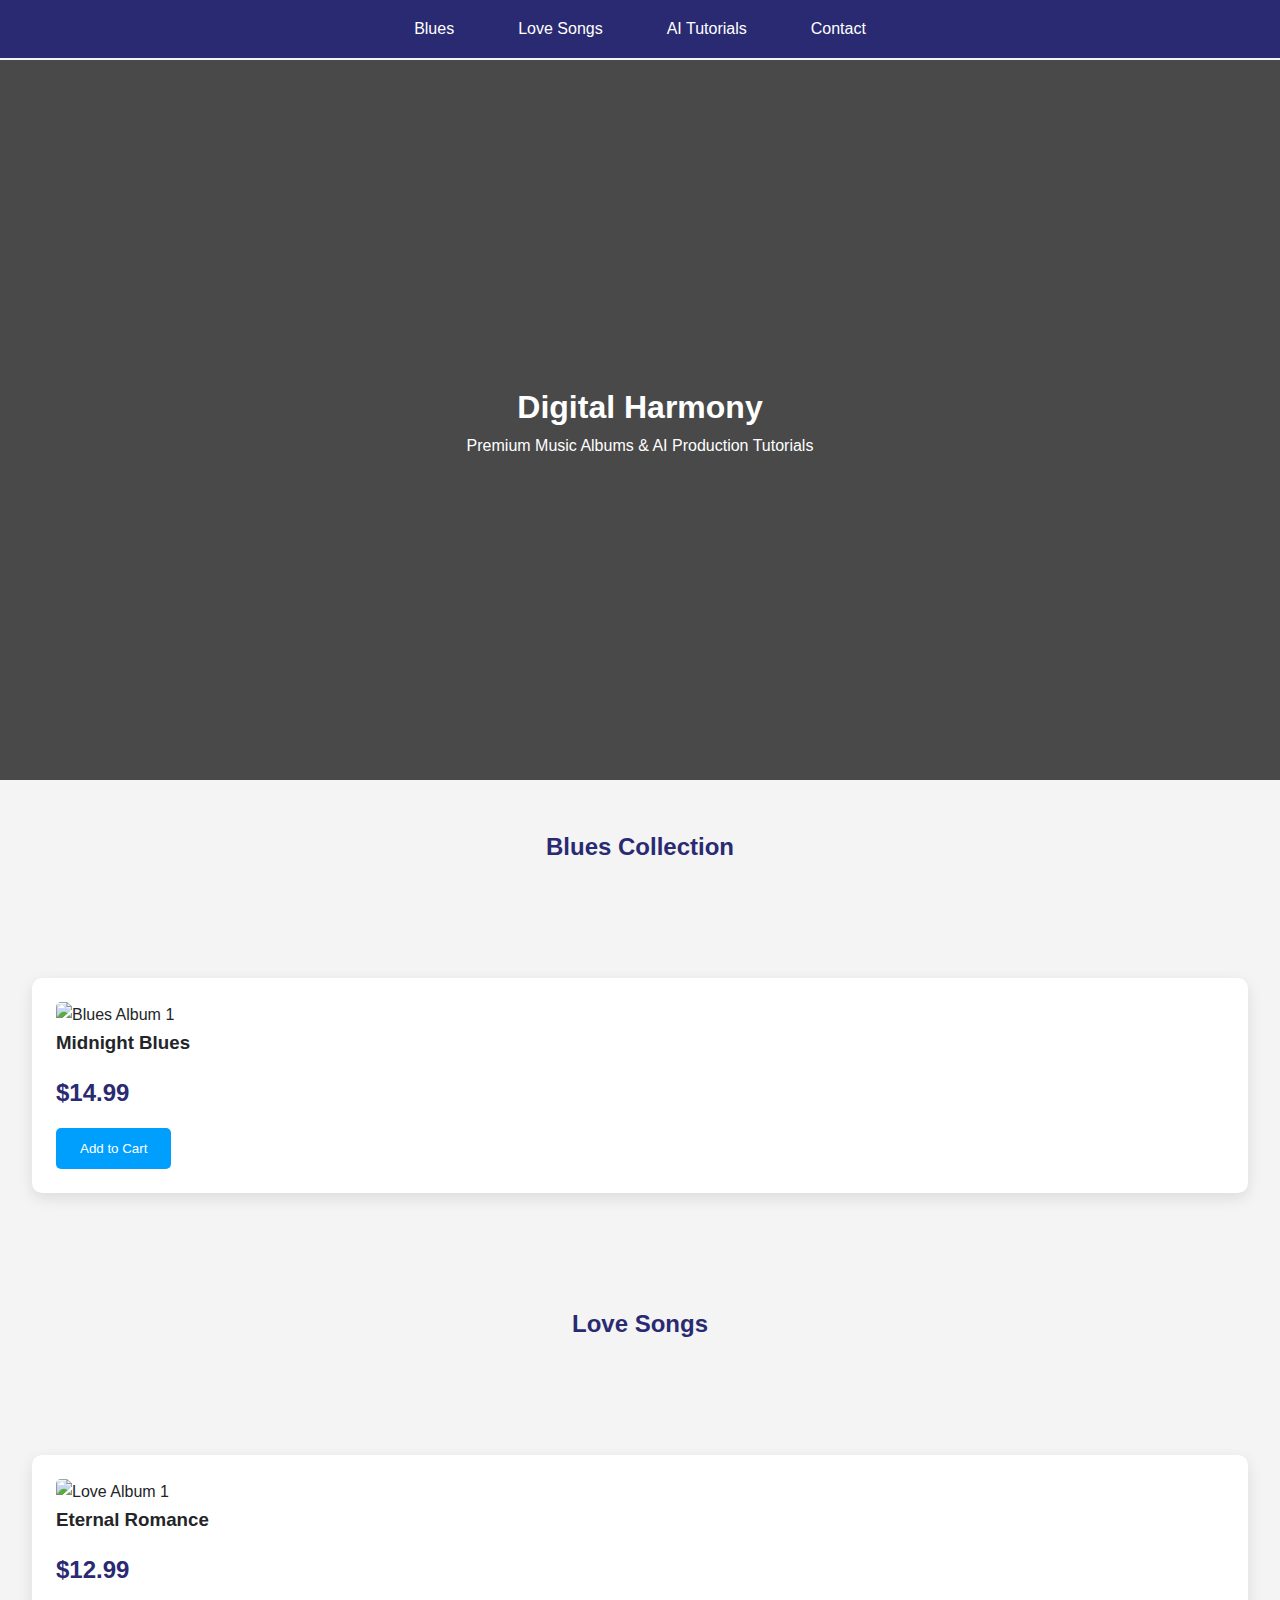
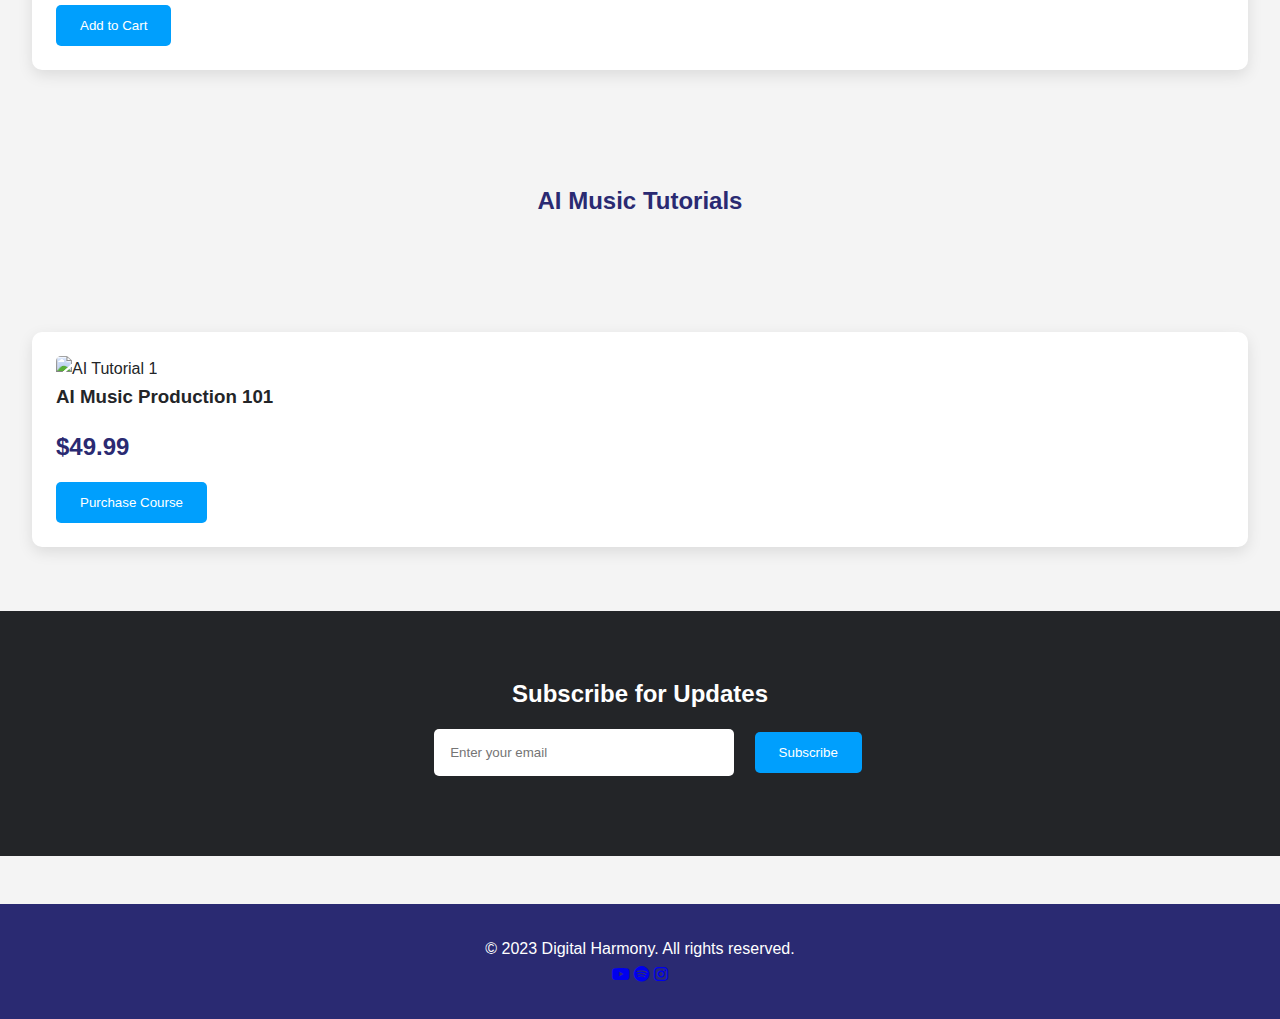
==== docs/index.html @ 1a61648b "create docs" ====
<!DOCTYPE html>
<html lang="en">
<head>
    <meta charset="UTF-8">
    <meta name="viewport" content="width=device-width, initial-scale=1.0">
    <title>Where AI Meets Art and Music </title>
    <link rel="stylesheet" href="https://cdnjs.cloudflare.com/ajax/libs/font-awesome/6.0.0/css/all.min.css">
    <style>
        :root {
            --primary: #2a2a72;
            --secondary: #009ffd;
            --accent: #ff6b6b;
            --dark: #232528;
            --light: #f4f4f4;
        }

        * {
            box-sizing: border-box;
            margin: 0;
            padding: 0;
        }

        body {
            font-family: 'Segoe UI', Tahoma, Geneva, Verdana, sans-serif;
            background: var(--light);
            color: var(--dark);
            line-height: 1.6;
        }

        .navbar {
            background: var(--primary);
            padding: 1rem;
            position: fixed;
            width: 100%;
            top: 0;
            z-index: 1000;
        }

        .navbar ul {
            display: flex;
            justify-content: center;
            list-style: none;
        }

        .navbar a {
            color: white;
            text-decoration: none;
            padding: 1rem 2rem;
            transition: all 0.3s ease;
        }

        .navbar a:hover {
            color: var(--secondary);
        }

        .hero {
            background: linear-gradient(rgba(0,0,0,0.7), rgba(0,0,0,0.7)), url('music-bg.jpg');
            background-size: cover;
            height: 80vh;
            display: flex;
            align-items: center;
            justify-content: center;
            text-align: center;
            color: white;
            margin-top: 60px;
        }

        .products {
            padding: 4rem 2rem;
            display: grid;
            grid-template-columns: repeat(auto-fit, minmax(300px, 1fr));
            gap: 2rem;
        }

        .product-card {
            background: white;
            border-radius: 10px;
            padding: 1.5rem;
            box-shadow: 0 5px 15px rgba(0,0,0,0.1);
            transition: transform 0.3s ease;
        }

        .product-card:hover {
            transform: translateY(-5px);
        }

        .product-image {
            width: 100%;
            height: 200px;
            object-fit: cover;
            border-radius: 5px;
        }

        .price {
            color: var(--primary);
            font-size: 1.5rem;
            font-weight: bold;
            margin: 1rem 0;
        }

        .btn {
            display: inline-block;
            padding: 0.8rem 1.5rem;
            background: var(--secondary);
            color: white;
            border: none;
            border-radius: 5px;
            cursor: pointer;
            transition: background 0.3s ease;
        }

        .btn:hover {
            background: var(--primary);
        }

        .section-title {
            text-align: center;
            margin: 3rem 0;
            color: var(--primary);
        }

        .newsletter {
            background: var(--dark);
            color: white;
            padding: 4rem 2rem;
            text-align: center;
        }

        .newsletter input {
            padding: 1rem;
            width: 300px;
            margin: 1rem;
            border: none;
            border-radius: 5px;
        }

        footer {
            background: var(--primary);
            color: white;
            text-align: center;
            padding: 2rem;
            margin-top: 3rem;
        }
    </style>
</head>
<body>
    <nav class="navbar">
        <ul>
            <li><a href="#blues">Blues</a></li>
            <li><a href="#love">Love Songs</a></li>
            <li><a href="#ai">AI Tutorials</a></li>
            <li><a href="#contact">Contact</a></li>
        </ul>
    </nav>

    <section class="hero">
        <div>
            <h1>Digital Harmony</h1>
            <p>Premium Music Albums & AI Production Tutorials</p>
        </div>
    </section>

    <h2 class="section-title" id="blues">Blues Collection</h2>
    <section class="products">
        <div class="product-card">
            <img src="blues-album1.jpg" alt="Blues Album 1" class="product-image">
            <h3>Midnight Blues</h3>
            <p class="price">$14.99</p>
            <button class="btn">Add to Cart</button>
        </div>
        <!-- Add more blues albums here -->
    </section>

    <h2 class="section-title" id="love">Love Songs</h2>
    <section class="products">
        <div class="product-card">
            <img src="love-album1.jpg" alt="Love Album 1" class="product-image">
            <h3>Eternal Romance</h3>
            <p class="price">$12.99</p>
            <button class="btn">Add to Cart</button>
        </div>
        <!-- Add more love song albums here -->
    </section>

    <h2 class="section-title" id="ai">AI Music Tutorials</h2>
    <section class="products">
        <div class="product-card">
            <img src="ai-tutorial1.jpg" alt="AI Tutorial 1" class="product-image">
            <h3>AI Music Production 101</h3>
            <p class="price">$49.99</p>
            <button class="btn">Purchase Course</button>
        </div>
        <!-- Add more tutorials here -->
    </section>

    <section class="newsletter">
        <h2>Subscribe for Updates</h2>
        <input type="email" placeholder="Enter your email">
        <button class="btn">Subscribe</button>
    </section>

    <footer>
        <p>&copy; 2023 Digital Harmony. All rights reserved.</p>
        <div class="social">
            <a href="#"><i class="fab fa-youtube"></i></a>
            <a href="#"><i class="fab fa-spotify"></i></a>
            <a href="#"><i class="fab fa-instagram"></i></a>
        </div>
    </footer>

    <script>
        // Simple cart functionality
        let cart = [];
        
        document.querySelectorAll('.btn').forEach(button => {
            button.addEventListener('click', () => {
                const product = button.parentElement;
                const item = {
                    title: product.querySelector('h3').textContent,
                    price: product.querySelector('.price').textContent
                };
                cart.push(item);
                alert(`${item.title} added to cart!`);
            });
        });

        // Newsletter form handling
        document.querySelector('.newsletter .btn').addEventListener('click', () => {
            const email = document.querySelector('.newsletter input').value;
            if (validateEmail(email)) {
                alert('Thanks for subscribing!');
            } else {
                alert('Please enter a valid email address');
            }
        });

        function validateEmail(email) {
            const re = /^[^\s@]+@[^\s@]+\.[^\s@]+$/;
            return re.test(email);
        }
    </script>
</body>
</html>
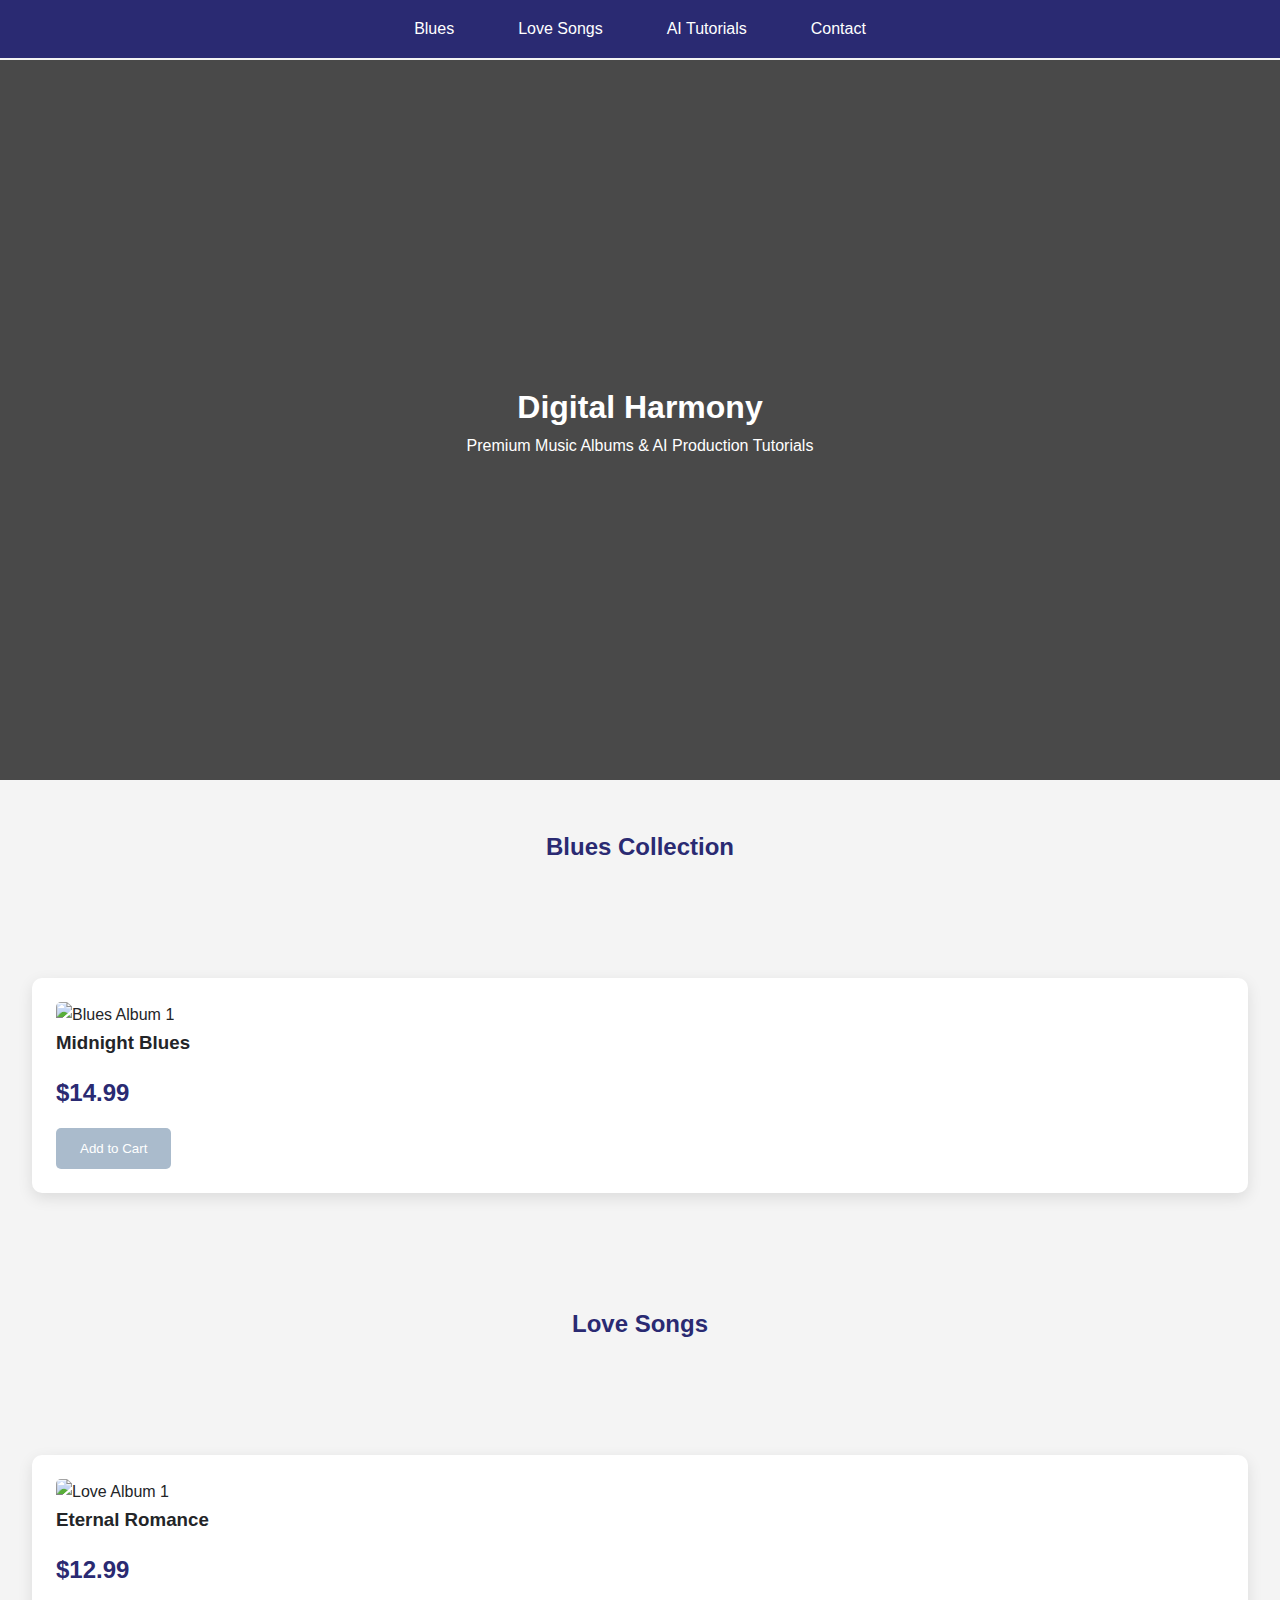
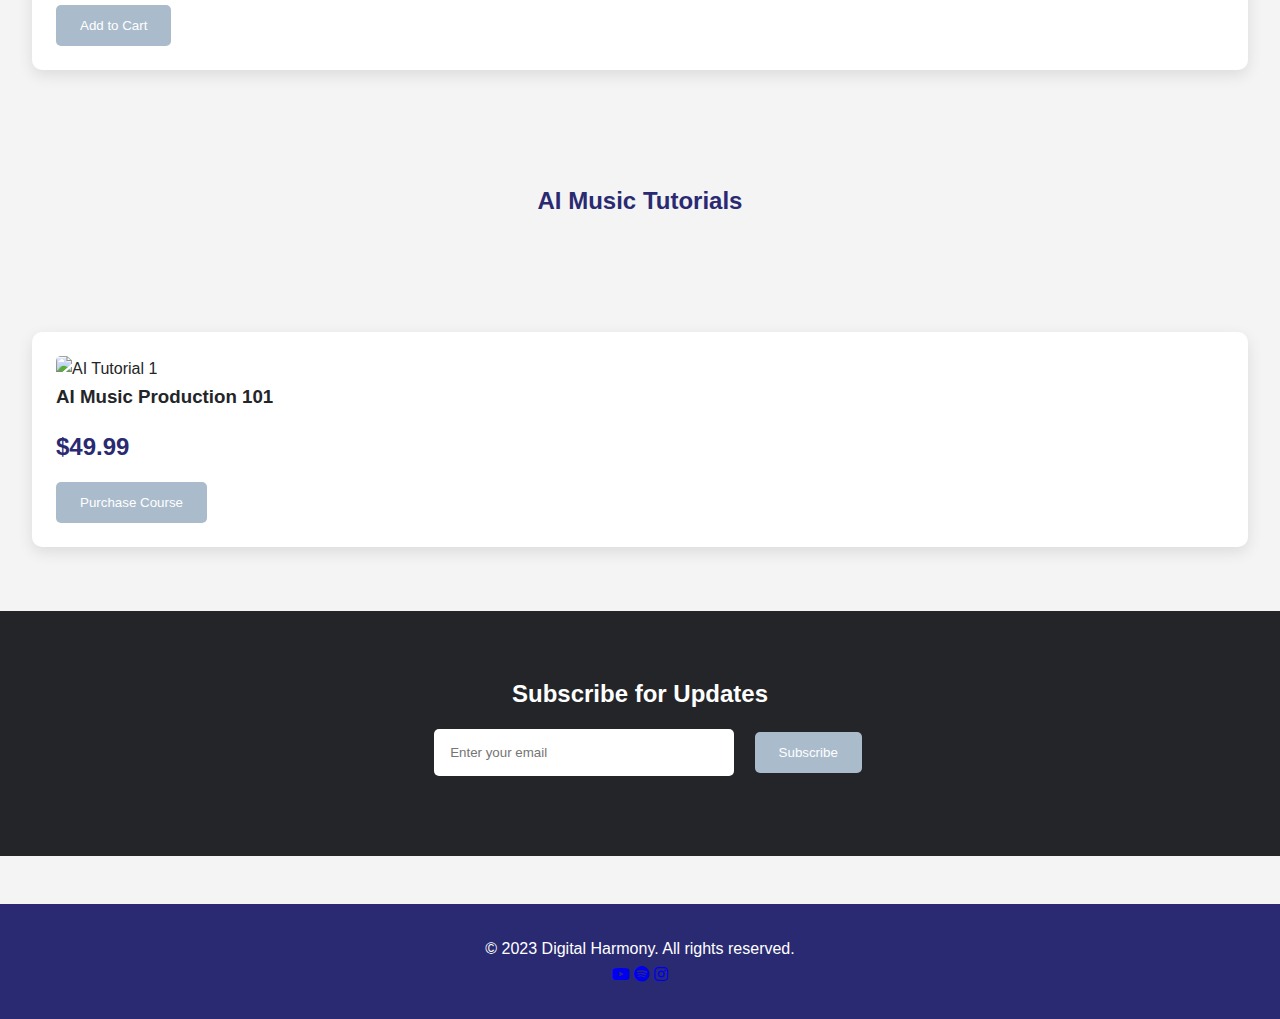
==== commit 30ed1827: "test12" ====
--- a/docs/index.html
+++ b/docs/index.html
@@ -8,7 +8,7 @@
     <style>
         :root {
             --primary: #2a2a72;
-            --secondary: #009ffd;
+            --secondary: #aabbcc;
             --accent: #ff6b6b;
             --dark: #232528;
             --light: #f4f4f4;
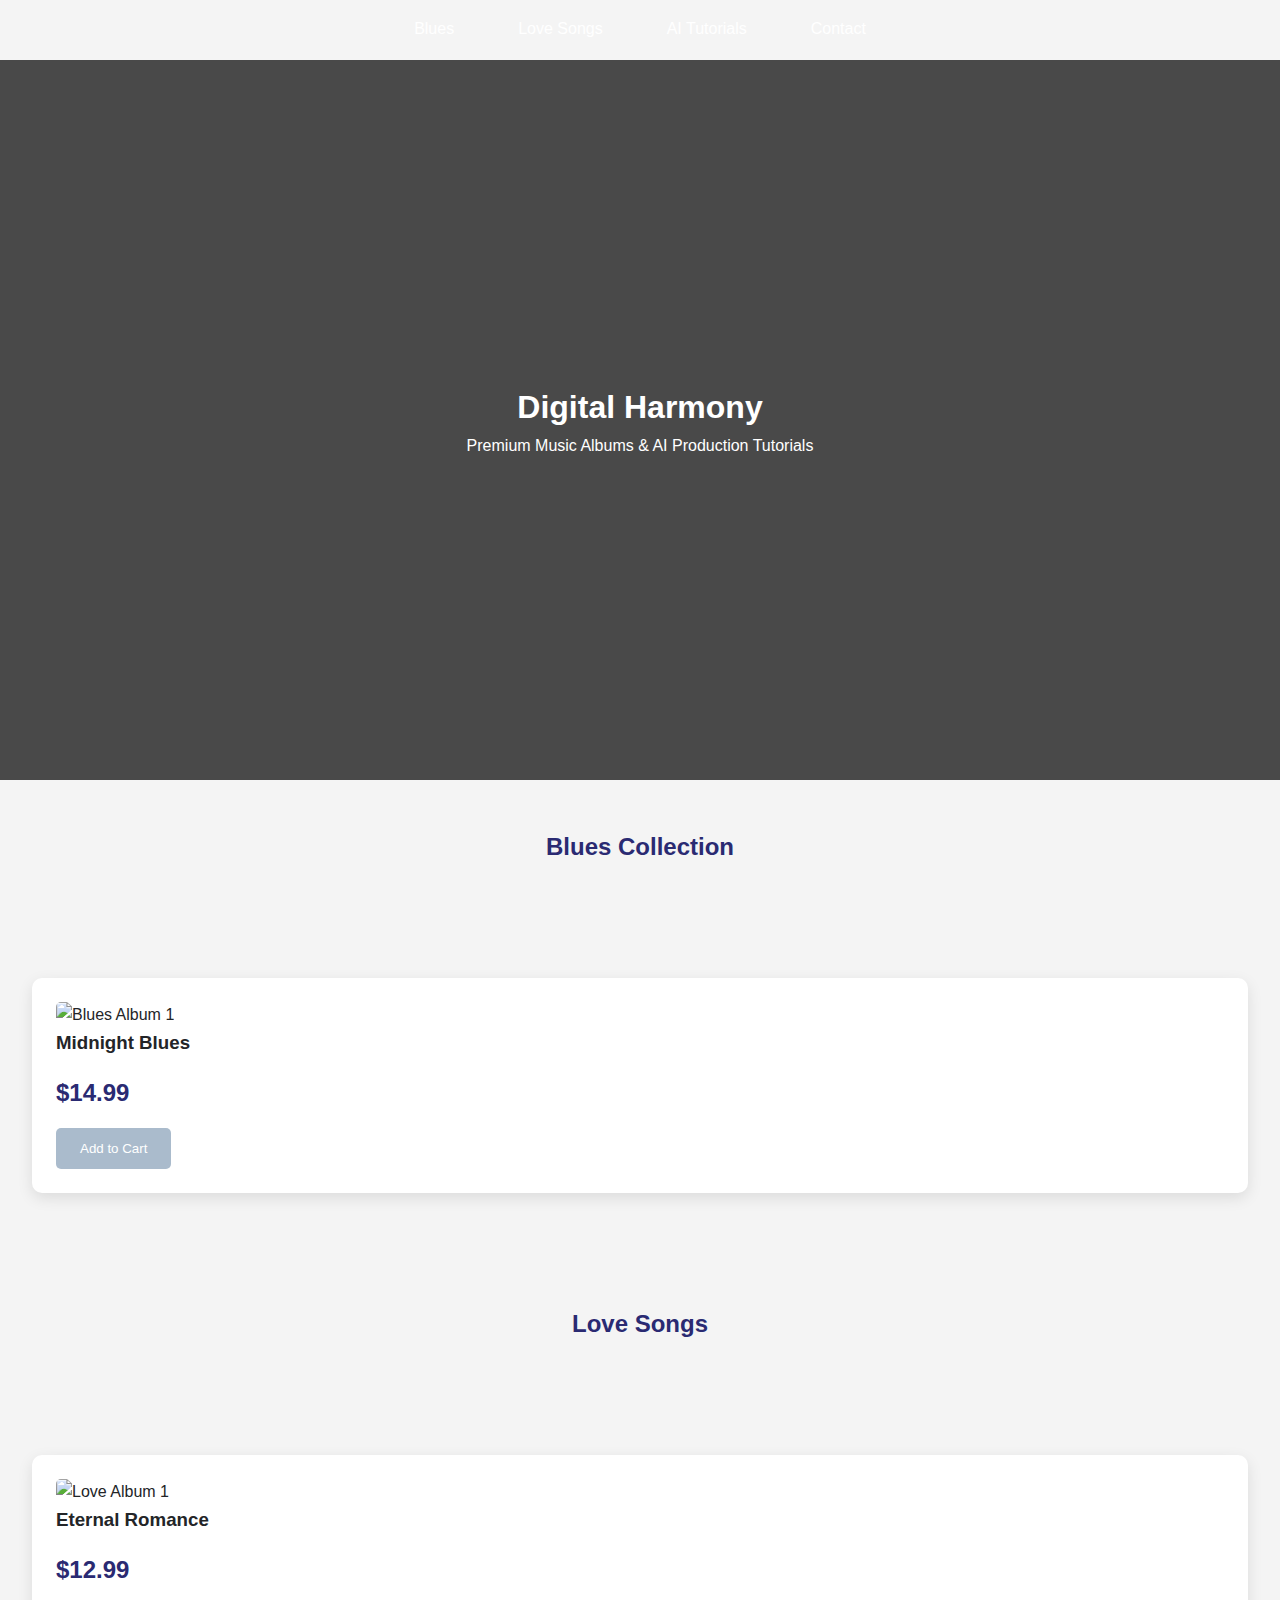
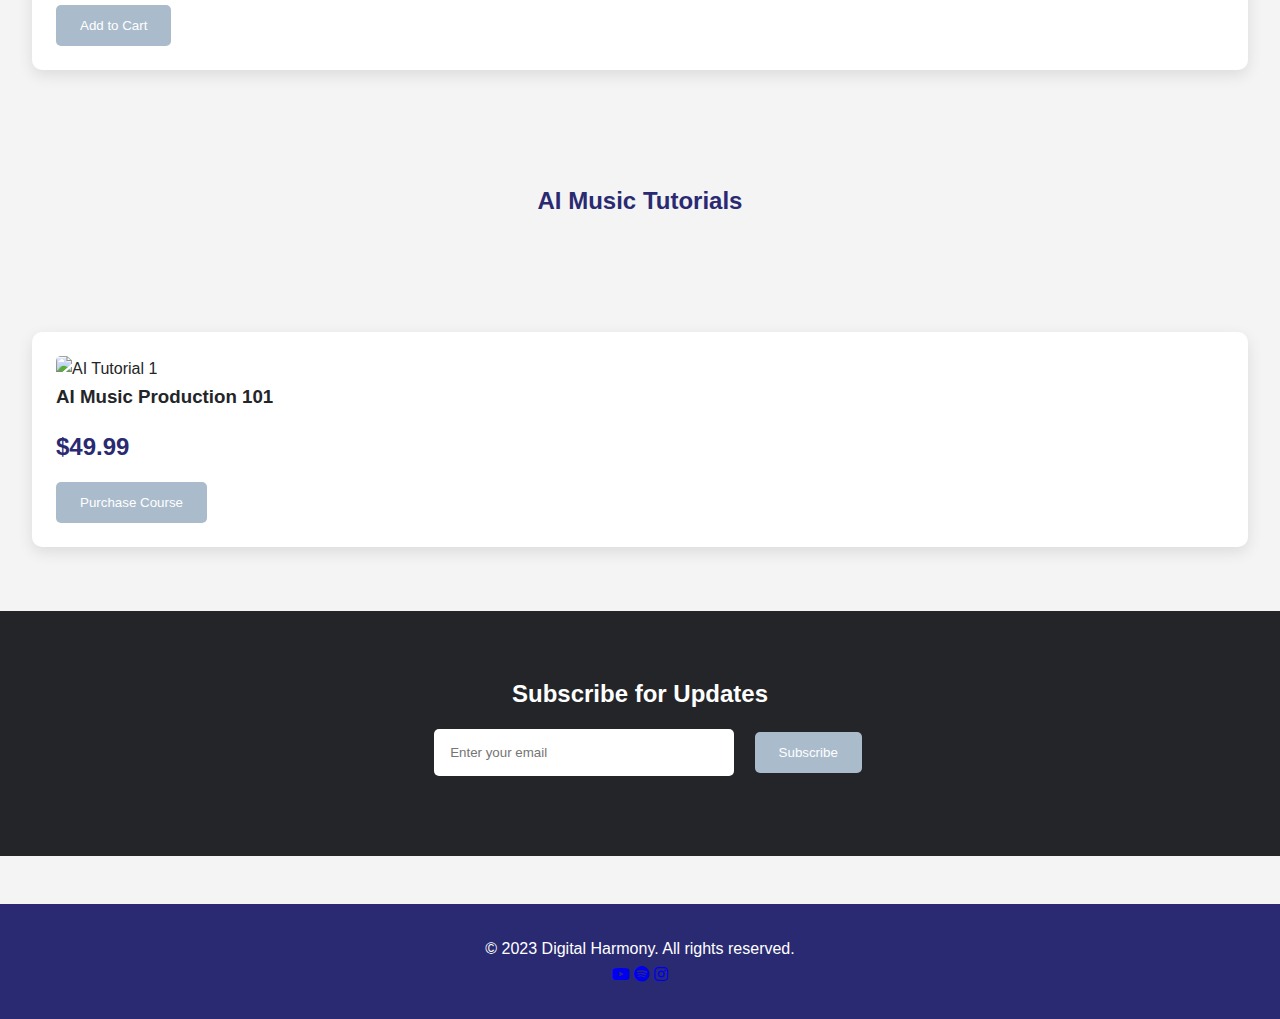
==== commit 667c0b28: "update color" ====
--- a/docs/index.html
+++ b/docs/index.html
@@ -28,7 +28,7 @@
         }
 
         .navbar {
-            background: var(--primary);
+            background: var(--light);
             padding: 1rem;
             position: fixed;
             width: 100%;
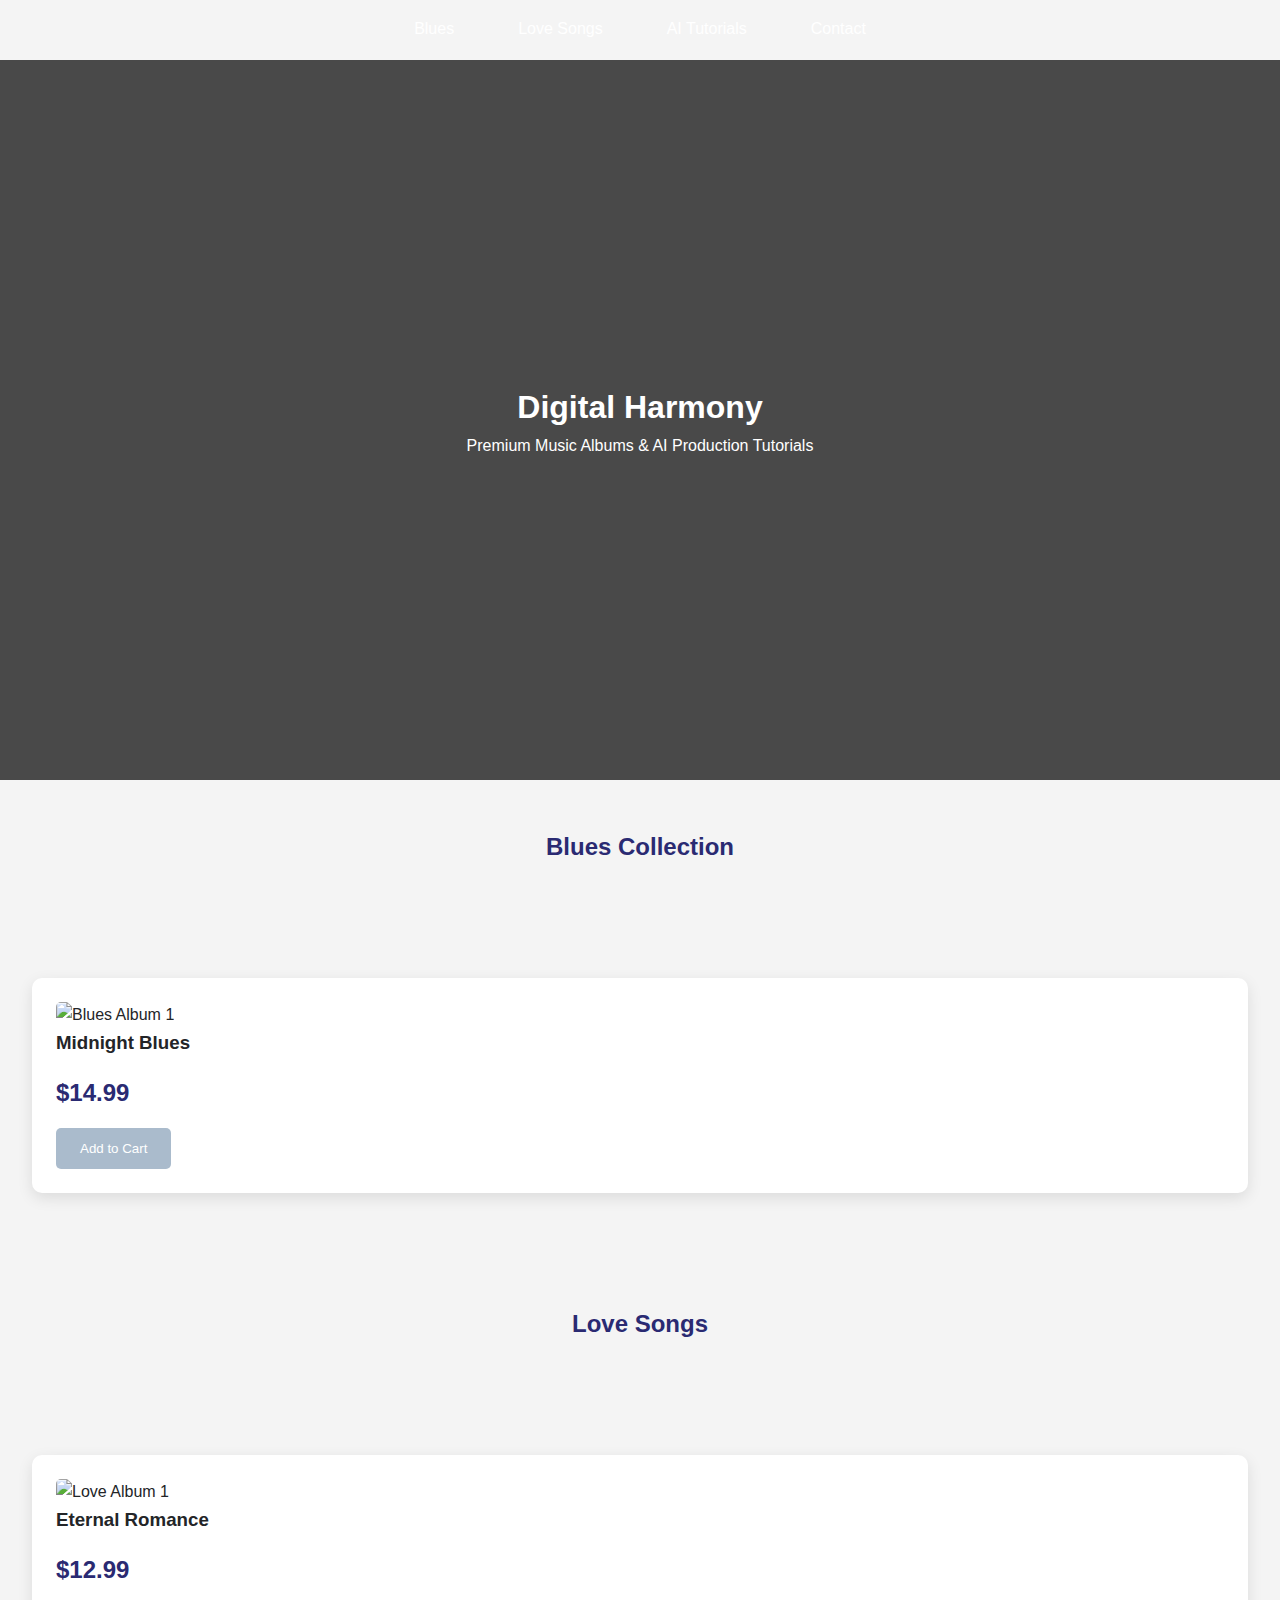
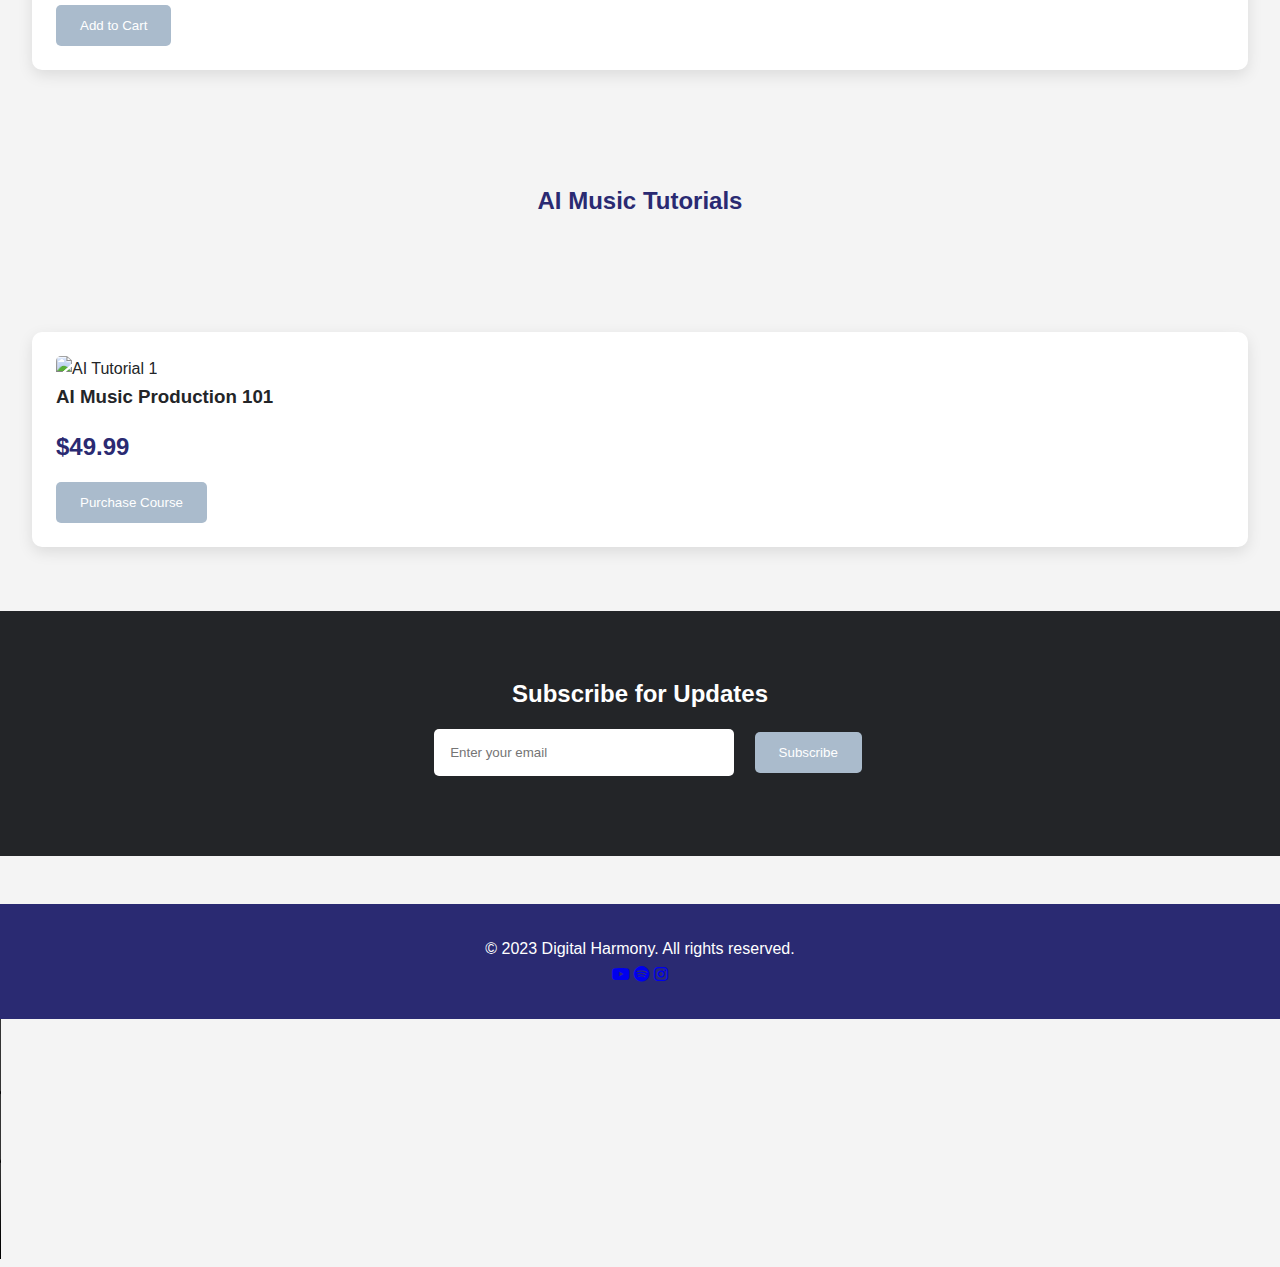
==== commit 2d96b435: "upload video testing" ====
--- a/docs/index.html
+++ b/docs/index.html
@@ -239,5 +239,13 @@
             return re.test(email);
         }
     </script>
+	<video width="320" height="240" controls>
+  <source src="running_hub/1.mp4" type="video/mp4">
+  <source src="movie.ogg" type="video/ogg">
+Your browser does not support the video tag.
+</video>
+	
 </body>
+
+
 </html>
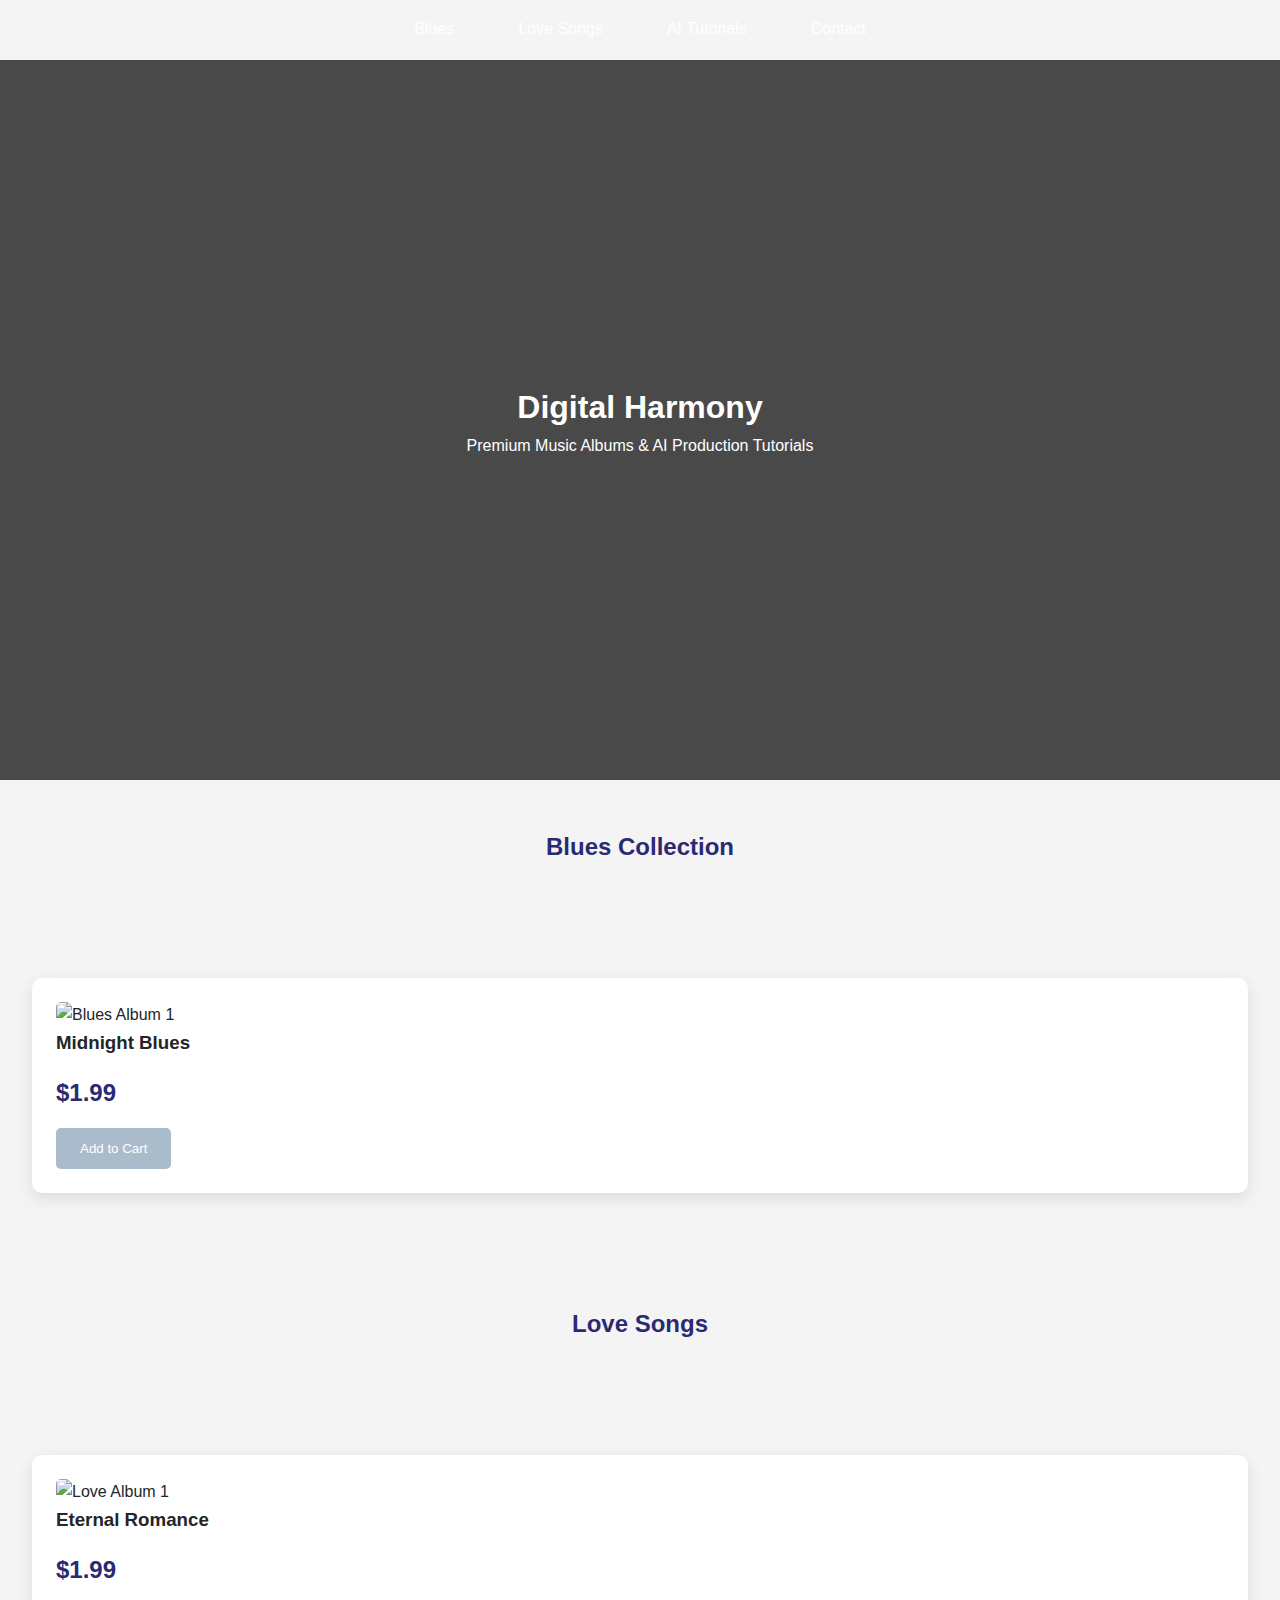
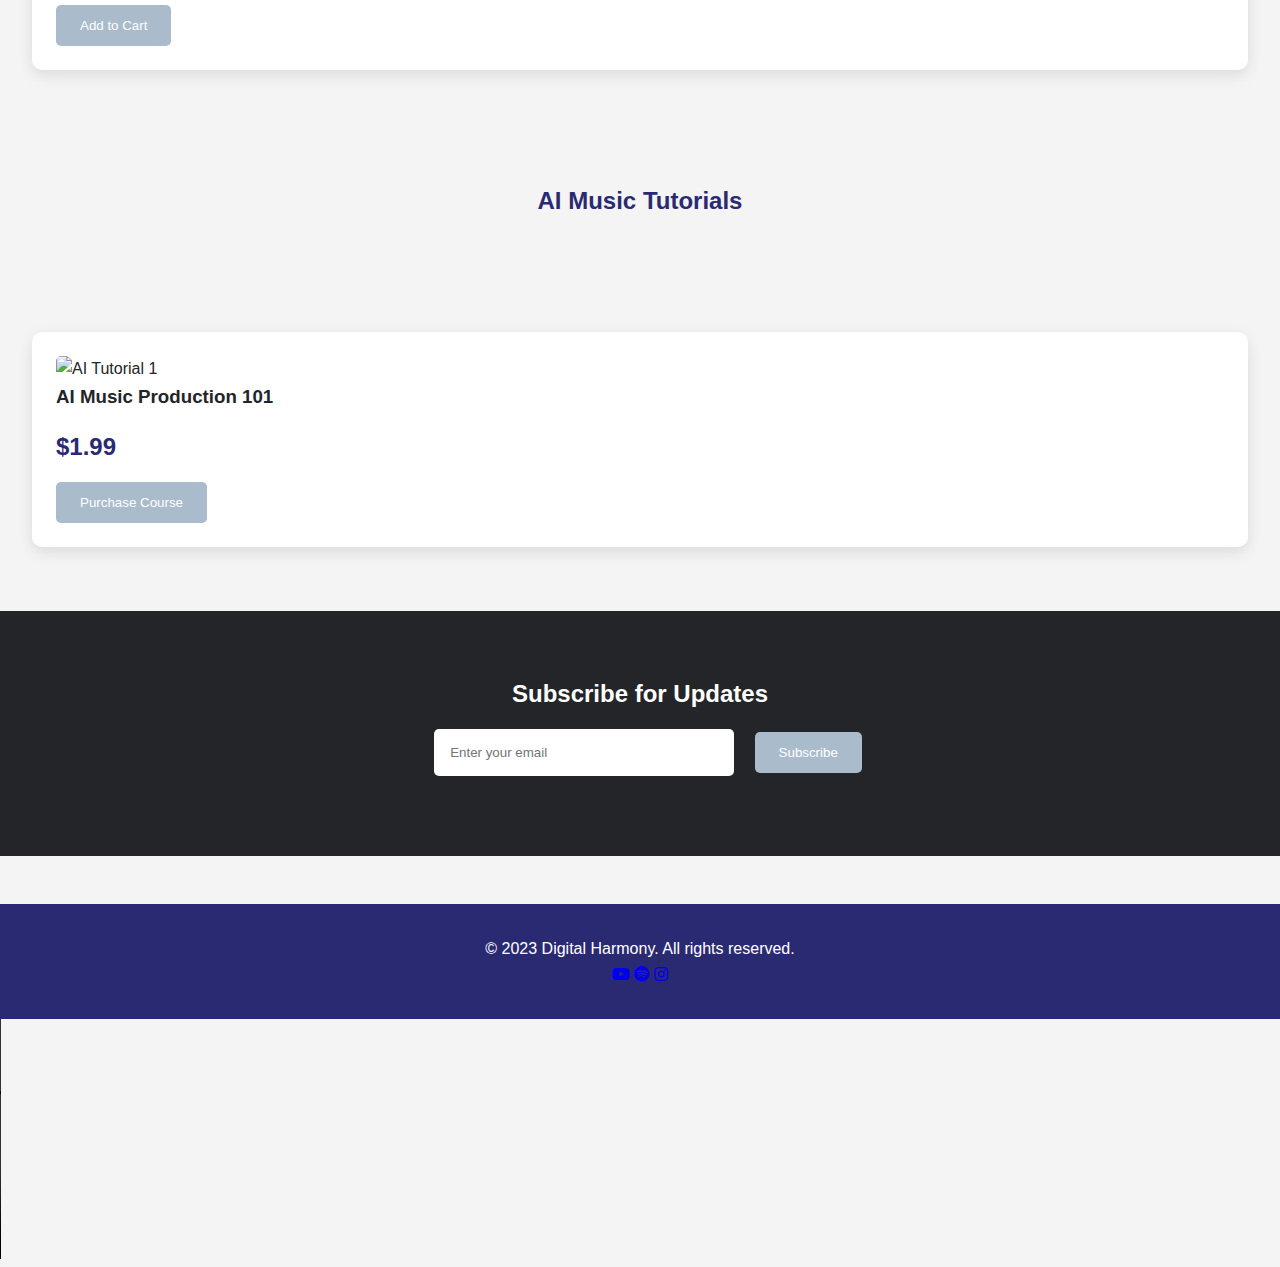
==== commit 9e95863c: "test table" ====
--- a/docs/index.html
+++ b/docs/index.html
@@ -146,7 +146,7 @@
 <body>
     <nav class="navbar">
         <ul>
-            <li><a href="#blues">Blues</a></li>
+            <li><a href="table1.html">Blues</a></li>
             <li><a href="#love">Love Songs</a></li>
             <li><a href="#ai">AI Tutorials</a></li>
             <li><a href="#contact">Contact</a></li>
@@ -165,7 +165,7 @@
         <div class="product-card">
             <img src="blues-album1.jpg" alt="Blues Album 1" class="product-image">
             <h3>Midnight Blues</h3>
-            <p class="price">$14.99</p>
+            <p class="price">$1.99</p>
             <button class="btn">Add to Cart</button>
         </div>
         <!-- Add more blues albums here -->
@@ -176,7 +176,7 @@
         <div class="product-card">
             <img src="love-album1.jpg" alt="Love Album 1" class="product-image">
             <h3>Eternal Romance</h3>
-            <p class="price">$12.99</p>
+            <p class="price">$1.99</p>
             <button class="btn">Add to Cart</button>
         </div>
         <!-- Add more love song albums here -->
@@ -187,7 +187,7 @@
         <div class="product-card">
             <img src="ai-tutorial1.jpg" alt="AI Tutorial 1" class="product-image">
             <h3>AI Music Production 101</h3>
-            <p class="price">$49.99</p>
+            <p class="price">$1.99</p>
             <button class="btn">Purchase Course</button>
         </div>
         <!-- Add more tutorials here -->
